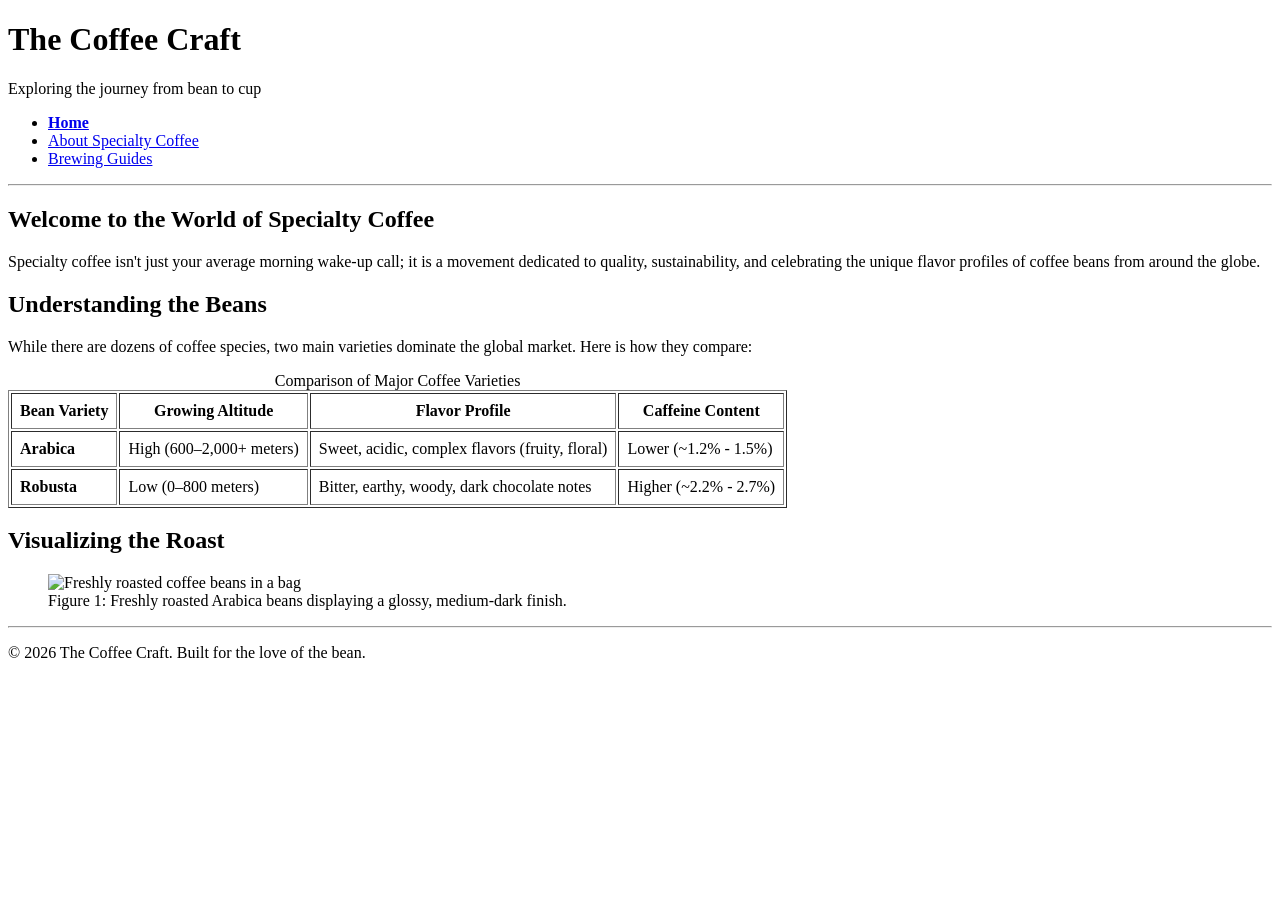
==== index.html @ f41f792e "initial commit" ====
<!DOCTYPE html>
<html lang="en">
<head>
    <meta charset="UTF-8">
    <meta name="viewport" content="width=device-width, initial-scale=1.0">
    <title>The Coffee Craft | Home</title>
</head>
<body>

    <header>
        <h1>The Coffee Craft</h1>
        <p>Exploring the journey from bean to cup</p>
        <nav>
            <ul>
                <li><a href="index.html"><strong>Home</strong></a></li>
                <li><a href="about.html">About Specialty Coffee</a></li>
                <li><a href="brewing.html">Brewing Guides</a></li>
            </ul>
        </nav>
    </header>
    <hr>

    <main>
        <section>
            <h2>Welcome to the World of Specialty Coffee</h2>
            <p>Specialty coffee isn't just your average morning wake-up call; it is a movement dedicated to quality, sustainability, and celebrating the unique flavor profiles of coffee beans from around the globe.</p>
        </section>

        <section>
            <h2>Understanding the Beans</h2>
            <p>While there are dozens of coffee species, two main varieties dominate the global market. Here is how they compare:</p>
            
            <table border="1" cellpadding="8">
                <caption>Comparison of Major Coffee Varieties</caption>
                <thead>
                    <tr>
                        <th>Bean Variety</th>
                        <th>Growing Altitude</th>
                        <th>Flavor Profile</th>
                        <th>Caffeine Content</th>
                    </tr>
                </thead>
                <tbody>
                    <tr>
                        <td><strong>Arabica</strong></td>
                        <td>High (600–2,000+ meters)</td>
                        <td>Sweet, acidic, complex flavors (fruity, floral)</td>
                        <td>Lower (~1.2% - 1.5%)</td>
                    </tr>
                    <tr>
                        <td><strong>Robusta</strong></td>
                        <td>Low (0–800 meters)</td>
                        <td>Bitter, earthy, woody, dark chocolate notes</td>
                        <td>Higher (~2.2% - 2.7%)</td>
                    </tr>
                </tbody>
            </table>
        </section>

        <section>
            <h2>Visualizing the Roast</h2>
            <figure>
                <img src="https://images.unsplash.com/photo-1514432324607-a09d9b4aefdd?w=600" alt="Freshly roasted coffee beans in a bag" width="400">
                <figcaption>Figure 1: Freshly roasted Arabica beans displaying a glossy, medium-dark finish.</figcaption>
            </figure>
        </section>
    </main>

    <hr>
    <footer>
        <p>&copy; 2026 The Coffee Craft. Built for the love of the bean.</p>
    </footer>

</body>
</html>
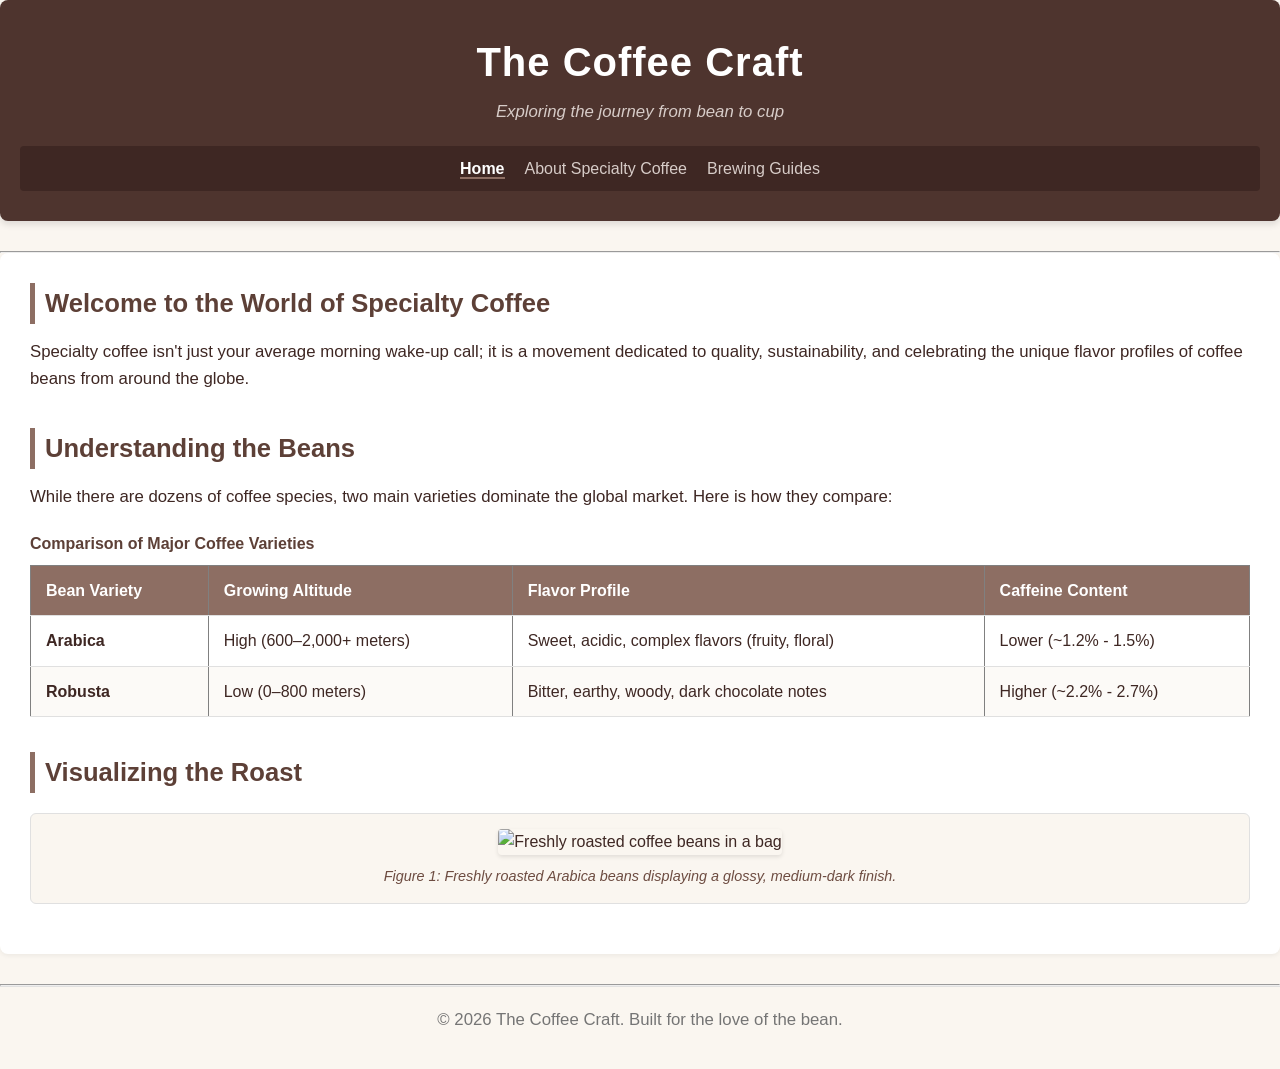
==== commit b78386c8: "added styling" ====
--- a/index.html
+++ b/index.html
@@ -4,6 +4,7 @@
     <meta charset="UTF-8">
     <meta name="viewport" content="width=device-width, initial-scale=1.0">
     <title>The Coffee Craft | Home</title>
+    <link rel="stylesheet" href="style.css">
 </head>
 <body>
 
--- a/style.css
+++ b/style.css
@@ -0,0 +1,269 @@
+/* ==========================================================================
+   Global Reset, Typography, & Themes
+   ========================================================================== */
+* {
+    box-sizing: border-box;
+    margin: 0;
+    padding: 0;
+}
+
+body {
+    font-family: 'Segoe UI', Tahoma, Geneva, Verdana, sans-serif;
+    line-height: 1.6;
+    color: #3e2723; /* Deep Espresso */
+    background-color: #faf6f0; /* Soft Warm Cream */
+    padding: 0;
+}
+
+/* Layout Container */
+.container {
+    max-width: 900px;
+    margin: 0 auto;
+    padding: 20px;
+}
+
+/* ==========================================================================
+   Header & Cross-Page Navigation
+   ========================================================================== */
+header {
+    background-color: #4e342e; /* Dark Roast Brown */
+    color: #fff;
+    padding: 30px 20px;
+    text-align: center;
+    border-radius: 8px;
+    margin-bottom: 30px;
+    box-shadow: 0 4px 6px rgba(0,0,0,0.1);
+}
+
+header h1 {
+    font-size: 2.5rem;
+    margin-bottom: 5px;
+    letter-spacing: 1px;
+}
+
+header p {
+    font-style: italic;
+    color: #d7ccc8;
+    margin-bottom: 20px;
+}
+
+nav ul {
+    list-style: none;
+    display: flex;
+    justify-content: center;
+    gap: 20px;
+    background-color: #3e2723;
+    padding: 10px;
+    border-radius: 4px;
+}
+
+nav a {
+    color: #d7ccc8;
+    text-decoration: none;
+    font-weight: 500;
+    transition: color 0.3s;
+}
+
+nav a:hover, nav li a strong {
+    color: #fff;
+    border-bottom: 2px solid #8d6e63;
+}
+
+/* ==========================================================================
+   Main Structural Blocks
+   ========================================================================== */
+main {
+    background: #ffffff;
+    padding: 30px;
+    border-radius: 8px;
+    box-shadow: 0 2px 4px rgba(0,0,0,0.05);
+    margin-bottom: 30px;
+}
+
+section, article {
+    margin-bottom: 35px;
+}
+
+section:last-child, article:last-child {
+    margin-bottom: 0;
+}
+
+h2 {
+    color: #5d4037;
+    border-left: 5px solid #8d6e63;
+    padding-left: 10px;
+    margin-bottom: 15px;
+    font-size: 1.6rem;
+}
+
+h3 {
+    color: #6d4c41;
+    margin: 25px 0 10px 0;
+    font-size: 1.3rem;
+}
+
+p {
+    margin-bottom: 15px;
+    font-size: 1.05rem;
+}
+
+blockquote {
+    background-color: #f5f5f5;
+    border-left: 4px solid #8d6e63;
+    margin: 20px 0;
+    padding: 15px 20px;
+    font-style: italic;
+    color: #555;
+    border-radius: 0 4px 4px 0;
+}
+
+/* ==========================================================================
+   Data Presentation (Table)
+   ========================================================================== */
+table {
+    width: 100%;
+    border-collapse: collapse;
+    margin: 20px 0;
+    font-size: 1rem;
+}
+
+caption {
+    font-weight: bold;
+    margin-bottom: 8px;
+    color: #5d4037;
+    text-align: left;
+}
+
+th, td {
+    padding: 12px 15px;
+    text-align: left;
+    border-bottom: 1px solid #e0e0e0;
+}
+
+th {
+    background-color: #8d6e63;
+    color: white;
+    font-weight: 600;
+}
+
+tr:nth-child(even) {
+    background-color: #fcfaf7;
+}
+
+/* ==========================================================================
+   Media Optimization (Figures)
+   ========================================================================== */
+figure {
+    margin: 20px 0;
+    text-align: center;
+    background: #faf6f0;
+    padding: 15px;
+    border-radius: 6px;
+    border: 1px solid #e0e0e0;
+}
+
+figure img {
+    max-width: 100%;
+    height: auto;
+    border-radius: 4px;
+    box-shadow: 0 2px 4px rgba(0,0,0,0.1);
+}
+
+figcaption {
+    margin-top: 10px;
+    font-size: 0.9rem;
+    color: #6d4c41;
+    font-style: italic;
+}
+
+/* ==========================================================================
+   List Elements (About & Brewing Pages)
+   ========================================================================== */
+/* Coffee Bean Icon Unordered Lists */
+ul.bean-list {
+    list-style-type: none;
+    margin: 15px 0;
+    padding-left: 0;
+}
+
+ul.bean-list li {
+    position: relative;
+    padding-left: 25px;
+    margin-bottom: 10px;
+    font-size: 1.05rem;
+}
+
+ul.bean-list li::before {
+    content: "☕";
+    position: absolute;
+    left: 0;
+    top: 0;
+    font-size: 0.9rem;
+}
+
+/* Checkmark Icon Unordered Lists */
+ul.check-list {
+    list-style-type: none;
+    margin: 15px 0;
+    padding-left: 0;
+}
+
+ul.check-list li {
+    position: relative;
+    padding-left: 25px;
+    margin-bottom: 10px;
+    font-size: 1.05rem;
+}
+
+ul.check-list li::before {
+    content: "✔";
+    position: absolute;
+    left: 0;
+    top: 0;
+    color: #8d6e63;
+    font-weight: bold;
+}
+
+/* Custom Numbered Ordered Lists */
+ol.numbered-steps {
+    margin: 20px 0;
+    padding-left: 0;
+    list-style: none;
+    counter-reset: steps-counter;
+}
+
+ol.numbered-steps li {
+    counter-increment: steps-counter;
+    position: relative;
+    padding-left: 50px;
+    margin-bottom: 20px;
+    font-size: 1.05rem;
+}
+
+ol.numbered-steps li::before {
+    content: counter(steps-counter);
+    position: absolute;
+    left: 0;
+    top: 2px;
+    background-color: #8d6e63;
+    color: white;
+    font-weight: bold;
+    width: 30px;
+    height: 30px;
+    border-radius: 50%;
+    display: flex;
+    align-items: center;
+    justify-content: center;
+    font-size: 0.9rem;
+}
+
+/* ==========================================================================
+   Footer
+   ========================================================================== */
+footer {
+    text-align: center;
+    padding: 20px;
+    color: #757575;
+    font-size: 0.9rem;
+    border-top: 1px solid #e0e0e0;
+}
